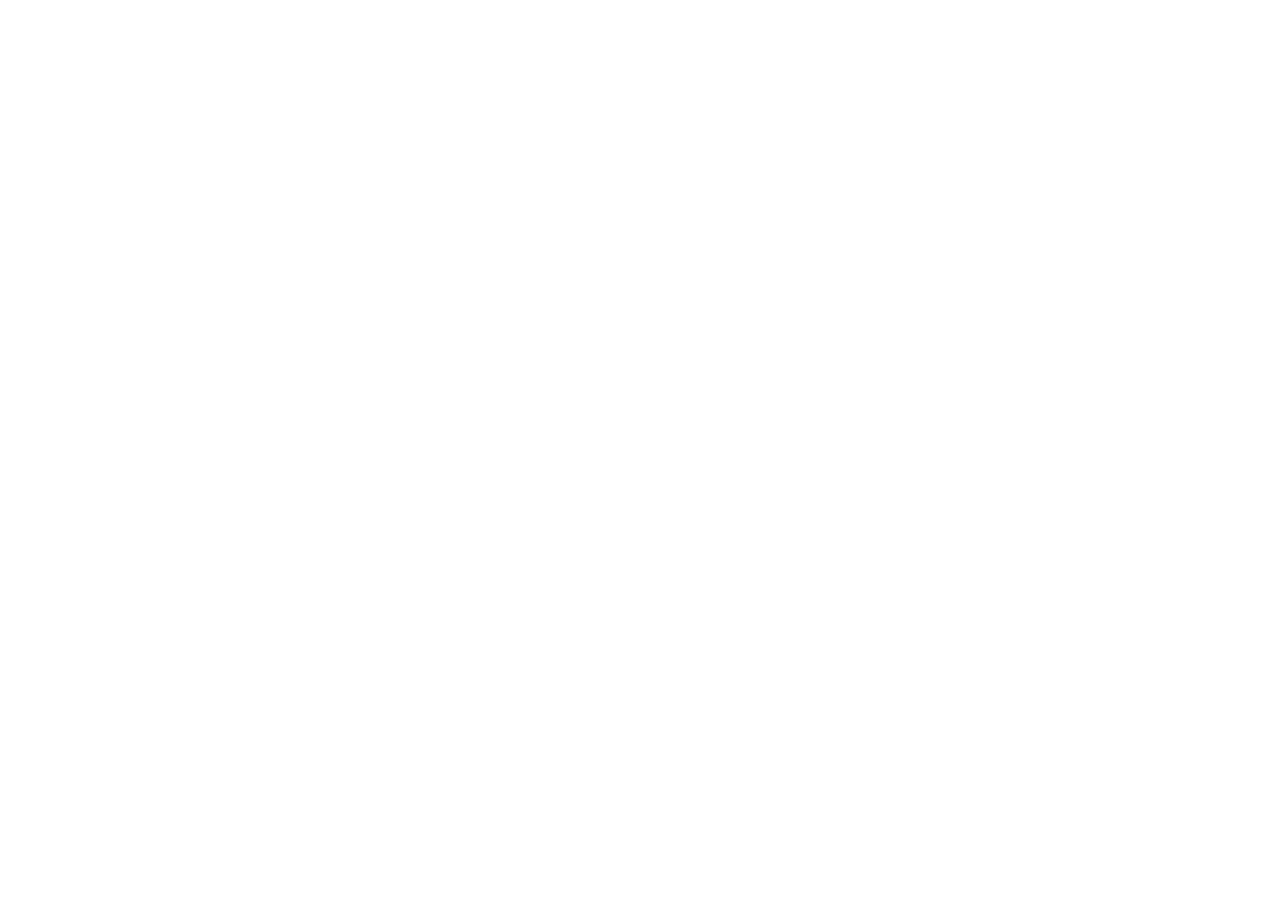
==== index.html @ 44606321 "HTML basic files" ====
<!DOCTYPE html>
<html lang="en">
<head>
    <meta charset="UTF-8">
    <meta name="viewport" content="width=device-width, initial-scale=1.0">
    <title>Document</title>
</head>
<body>
    
</body>
</html>
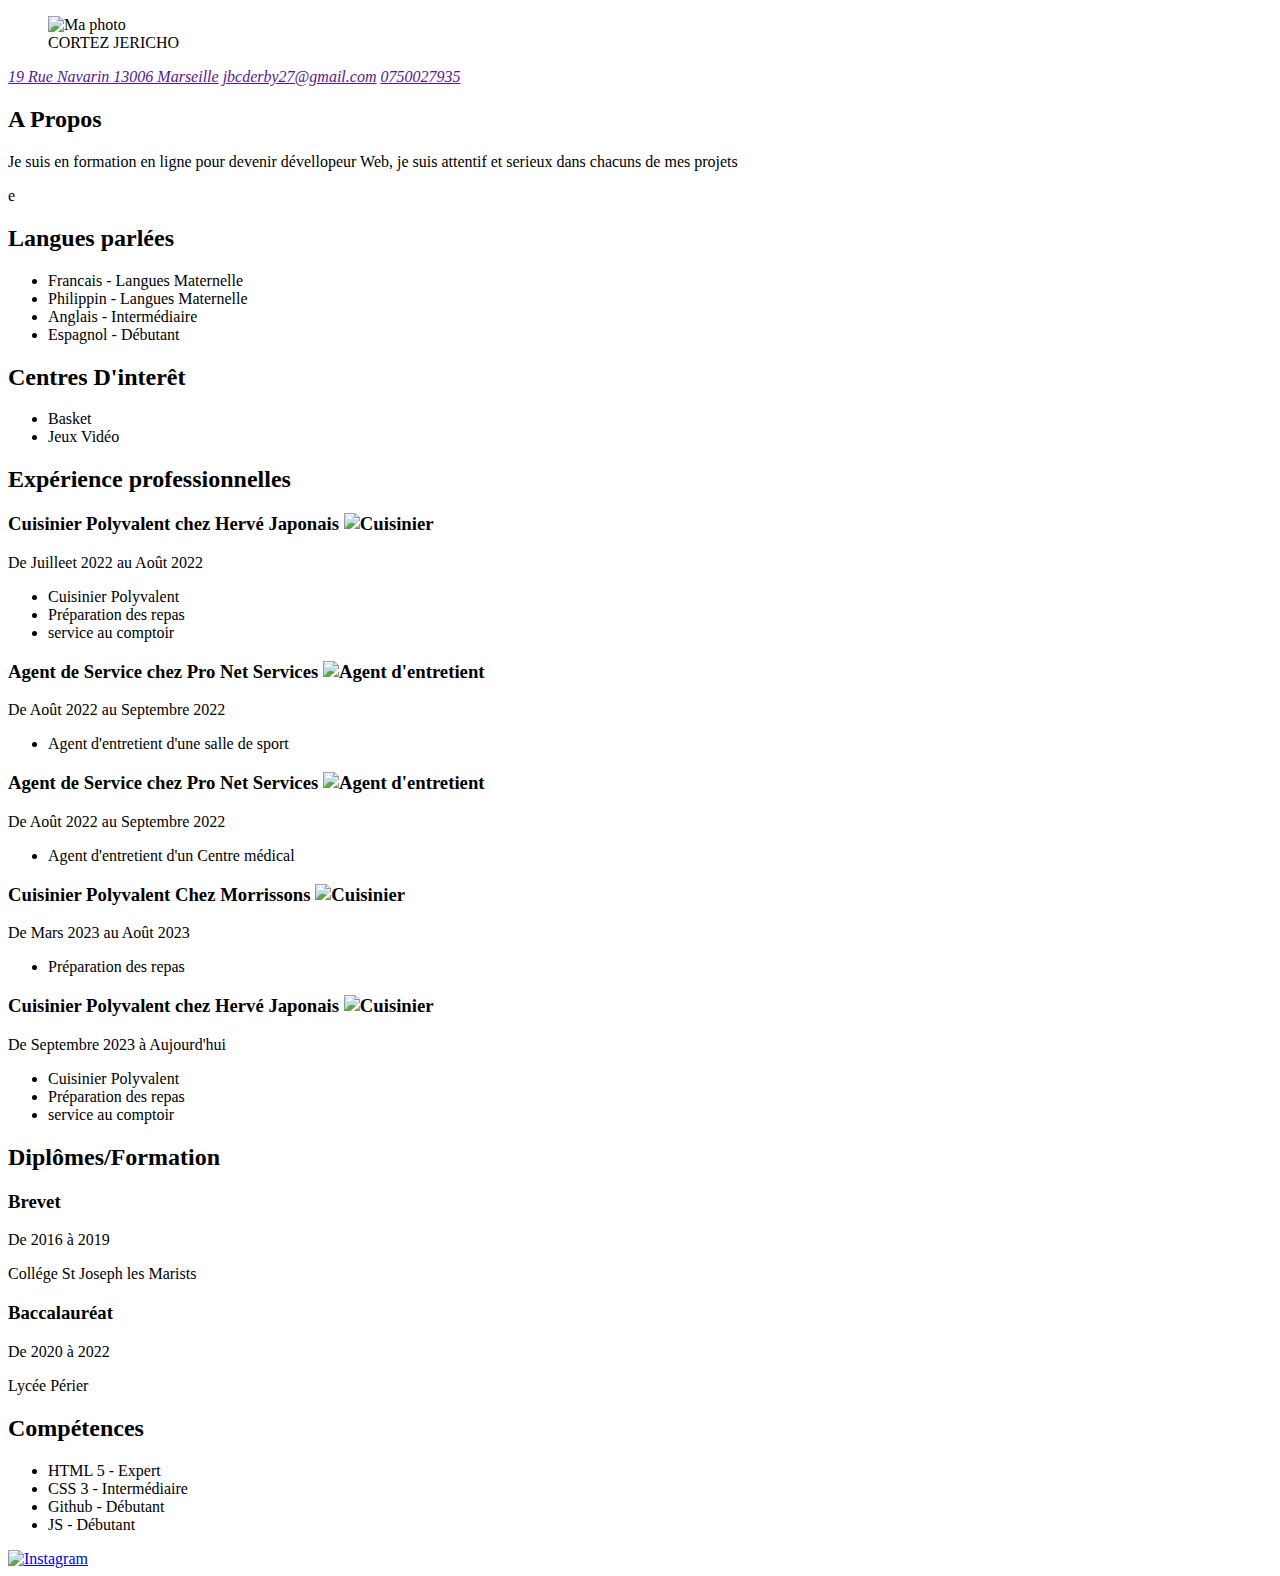
==== commit 0c255c41: "Contenu du cv" ====
--- a/index.html
+++ b/index.html
@@ -1,11 +1,105 @@
 <!DOCTYPE html>
-<html lang="en">
+<html lang="fr">
 <head>
     <meta charset="UTF-8">
     <meta name="viewport" content="width=device-width, initial-scale=1.0">
-    <title>Document</title>
+    <title>Curriculum vitae de CORTEZ Jericho</title>
+    <link rel="stylesheet" href="assets/css/style.css">
 </head>
 <body>
-    
+    <header>
+        <figure>
+            <img src="./img/photo_profil.jpg" alt="Ma photo" id="photo_profile">
+            <figcaption>CORTEZ JERICHO</figcaption>
+        </figure>
+        <address>
+            <a href="">19 Rue Navarin 13006 Marseille</a>
+            <a href="">jbcderby27@gmail.com</a>
+            <a href="">0750027935</a>
+        </address>
+    </header>
+    <main>
+        <aside>
+            <section>
+                <h2>A Propos</h2>
+                <p>Je suis en formation en ligne pour devenir dévellopeur Web, je suis attentif et serieux dans chacuns de mes projets</p>
+            </section>e
+            <section>
+                <h2>Langues parlées</h2>
+                <ul>
+                    <li>Francais - Langues Maternelle</li>
+                    <li>Philippin - Langues Maternelle</li>
+                    <li>Anglais - Intermédiaire</li>
+                    <li>Espagnol - Débutant</li>
+                </ul>
+            </section>
+            <section>
+                <h2>Centres D'interêt</h2>
+                <ul>
+                    <li>Basket</li>
+                    <li>Jeux Vidéo</li>
+                </ul>
+            </section>
+        </aside>
+        <div class="main_Experience">
+            <section>
+                <h2>Expérience professionnelles</h2>
+                    <h3>Cuisinier Polyvalent chez Hervé Japonais <img src="./img/chef_sushi.png" alt="Cuisinier" class="logo_boulot"></h3>
+                    <span>De <time datatime="2022-07">Juilleet 2022</time> au <time datatime="2022-08">Août 2022</time></span>
+                    <ul>
+                        <li>Cuisinier Polyvalent</li>
+                        <li>Préparation des repas</li>
+                        <li>service au comptoir</li>
+                    </ul>
+            </section>
+            <section>
+                <h3>Agent de Service chez Pro Net Services <img src="./img/nettoyage.png" alt="Agent d'entretient" class="logo_boulot"></h3>
+                <span>De <time datatime="2022-08">Août 2022</time> au <time datatime="2022-09">Septembre 2022</time></span>
+                <ul>
+                    <li>Agent d'entretient d'une salle de sport</li>
+                </ul>
+            </section>
+            <section>
+                <h3>Agent de Service chez Pro Net Services <img src="./img/nettoyage.png" alt="Agent d'entretient" class="logo_boulot"></h3>
+                <span>De <time datatime="2022-08">Août 2022</time> au <time datatime="2022-09">Septembre 2022</time></span>
+                <ul>
+                    <li>Agent d'entretient d'un Centre médical</li>
+                </ul>
+            </section>
+            <section>
+                <h3>Cuisinier Polyvalent Chez Morrissons <img src="./img/chef.png" alt="Cuisinier" class="logo_boulot"></h3>
+                <span>De <time datatime="2023-03">Mars 2023</time> au <time datatime="2023-08">Août 2023</time></span>
+                <ul>
+                    <li>Préparation des repas</li>
+                </ul>
+            </section>
+            <section>
+                <h3>Cuisinier Polyvalent chez Hervé Japonais <img src="./img/chef_sushi.png" alt="Cuisinier" class="logo_boulot"></h3>
+                <span>De <time datatime="2023-09">Septembre 2023</time> à Aujourd'hui</span>
+                <ul>
+                    <li>Cuisinier Polyvalent</li>
+                    <li>Préparation des repas</li>
+                    <li>service au comptoir</li>
+                </ul>
+            </section>
+            <h2>Diplômes/Formation</h2>
+            <h3>Brevet</h3>
+                <span>De <time datatime="2016">2016</time> à <time datatime="2019">2019</time></span>
+                <p>Collége St Joseph les Marists</p>
+            <h3>Baccalauréat</h3>
+            <span>De <time datatime="2020">2020</time> à <time datatime="2022">2022</time></span>
+                <p>Lycée Périer</p>
+            <h2>Compétences</h2>
+                <ul>
+                    <li>HTML 5 - Expert</li>
+                    <li>CSS 3 - Intermédiaire</li>
+                    <li>Github - Débutant</li>
+                    <li>JS - Débutant</li>
+                </ul>
+        </div>
+    </main>
+    <footer>
+        <a href="https://www.instagram.com/jericho.cortez/"><img class="logo_reseau" src="./img/instagram.png" alt="Instagram"></a>
+    </footer>
 </body>
 </html>--- a/assets/css/style.css
+++ b/assets/css/style.css
@@ -0,0 +1,13 @@
+.lato-regular {
+    font-family: "Lato", sans-serif;
+    font-weight: 400;
+    font-style: normal;
+  }
+
+.raleway{
+    font-family: "Raleway", sans-serif;
+    font-optical-sizing: auto;
+    font-weight: 500;
+    font-style: normal;
+  }
+
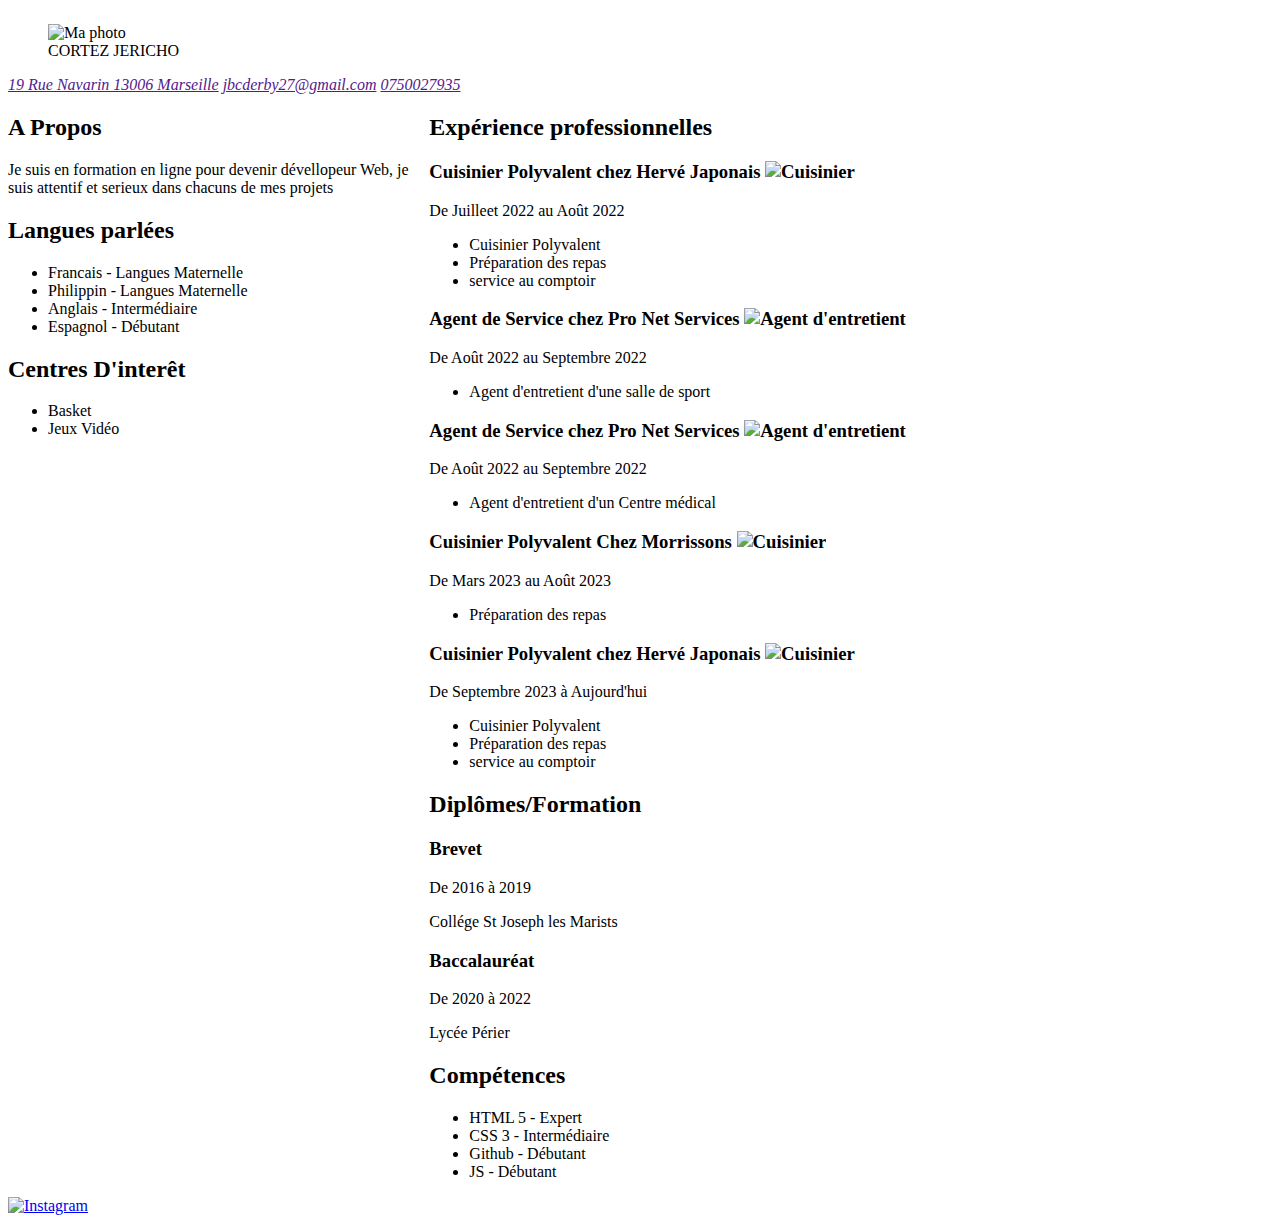
==== commit 89f9cbc1: "contenue de la page" ====
--- a/index.html
+++ b/index.html
@@ -23,7 +23,7 @@
             <section>
                 <h2>A Propos</h2>
                 <p>Je suis en formation en ligne pour devenir dévellopeur Web, je suis attentif et serieux dans chacuns de mes projets</p>
-            </section>e
+            </section>
             <section>
                 <h2>Langues parlées</h2>
                 <ul>
--- a/assets/css/style.css
+++ b/assets/css/style.css
@@ -11,3 +11,13 @@
     font-style: normal;
   }
 
+body{
+    display: flex;
+    flex-direction: column;
+}
+
+main{
+    display: grid;
+    grid-template-columns: 1fr 2fr;
+}
+
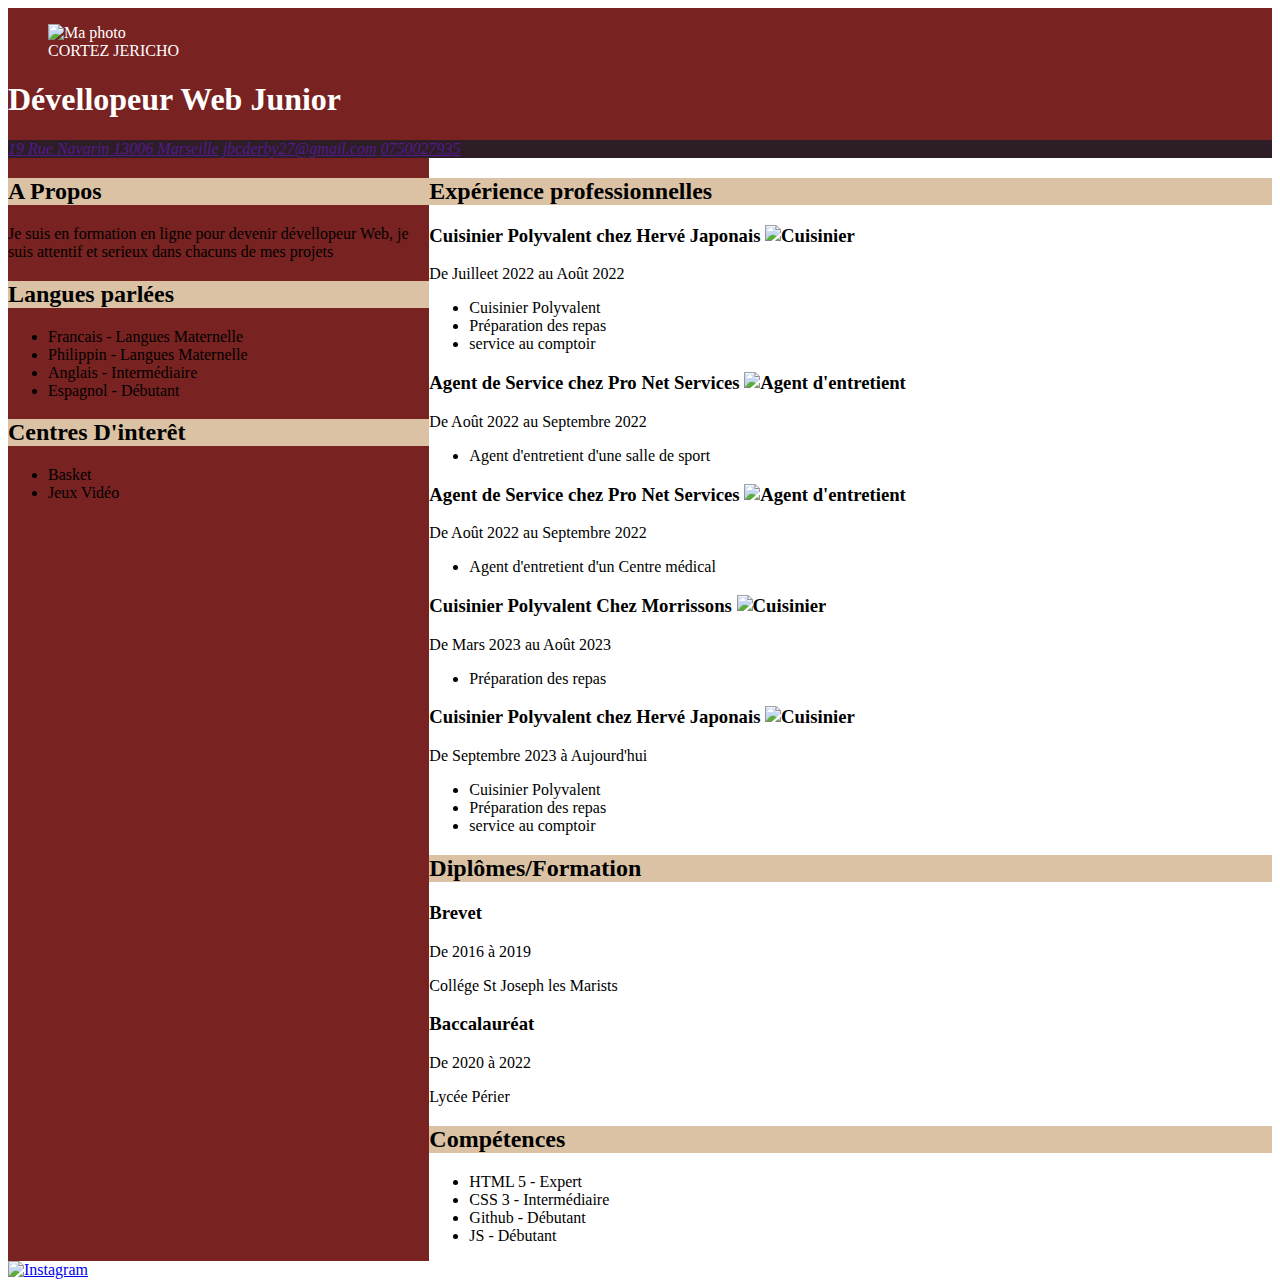
==== commit fe31d5eb: "ajout du métier" ====
--- a/index.html
+++ b/index.html
@@ -12,6 +12,7 @@
             <img src="./img/photo_profil.jpg" alt="Ma photo" id="photo_profile">
             <figcaption>CORTEZ JERICHO</figcaption>
         </figure>
+        <h1>Dévellopeur Web Junior</h1>
         <address>
             <a href="">19 Rue Navarin 13006 Marseille</a>
             <a href="">jbcderby27@gmail.com</a>
--- a/assets/css/style.css
+++ b/assets/css/style.css
@@ -16,8 +16,24 @@
     flex-direction: column;
 }
 
+header{
+    background-color: #782221;
+    color: white;
+}
+
+header address{
+    background-color: #2c1d27;
+}
+
 main{
     display: grid;
     grid-template-columns: 1fr 2fr;
 }
 
+aside{
+    background-color: #782221;
+}
+
+h2{
+    background-color: #dbc2a4;
+}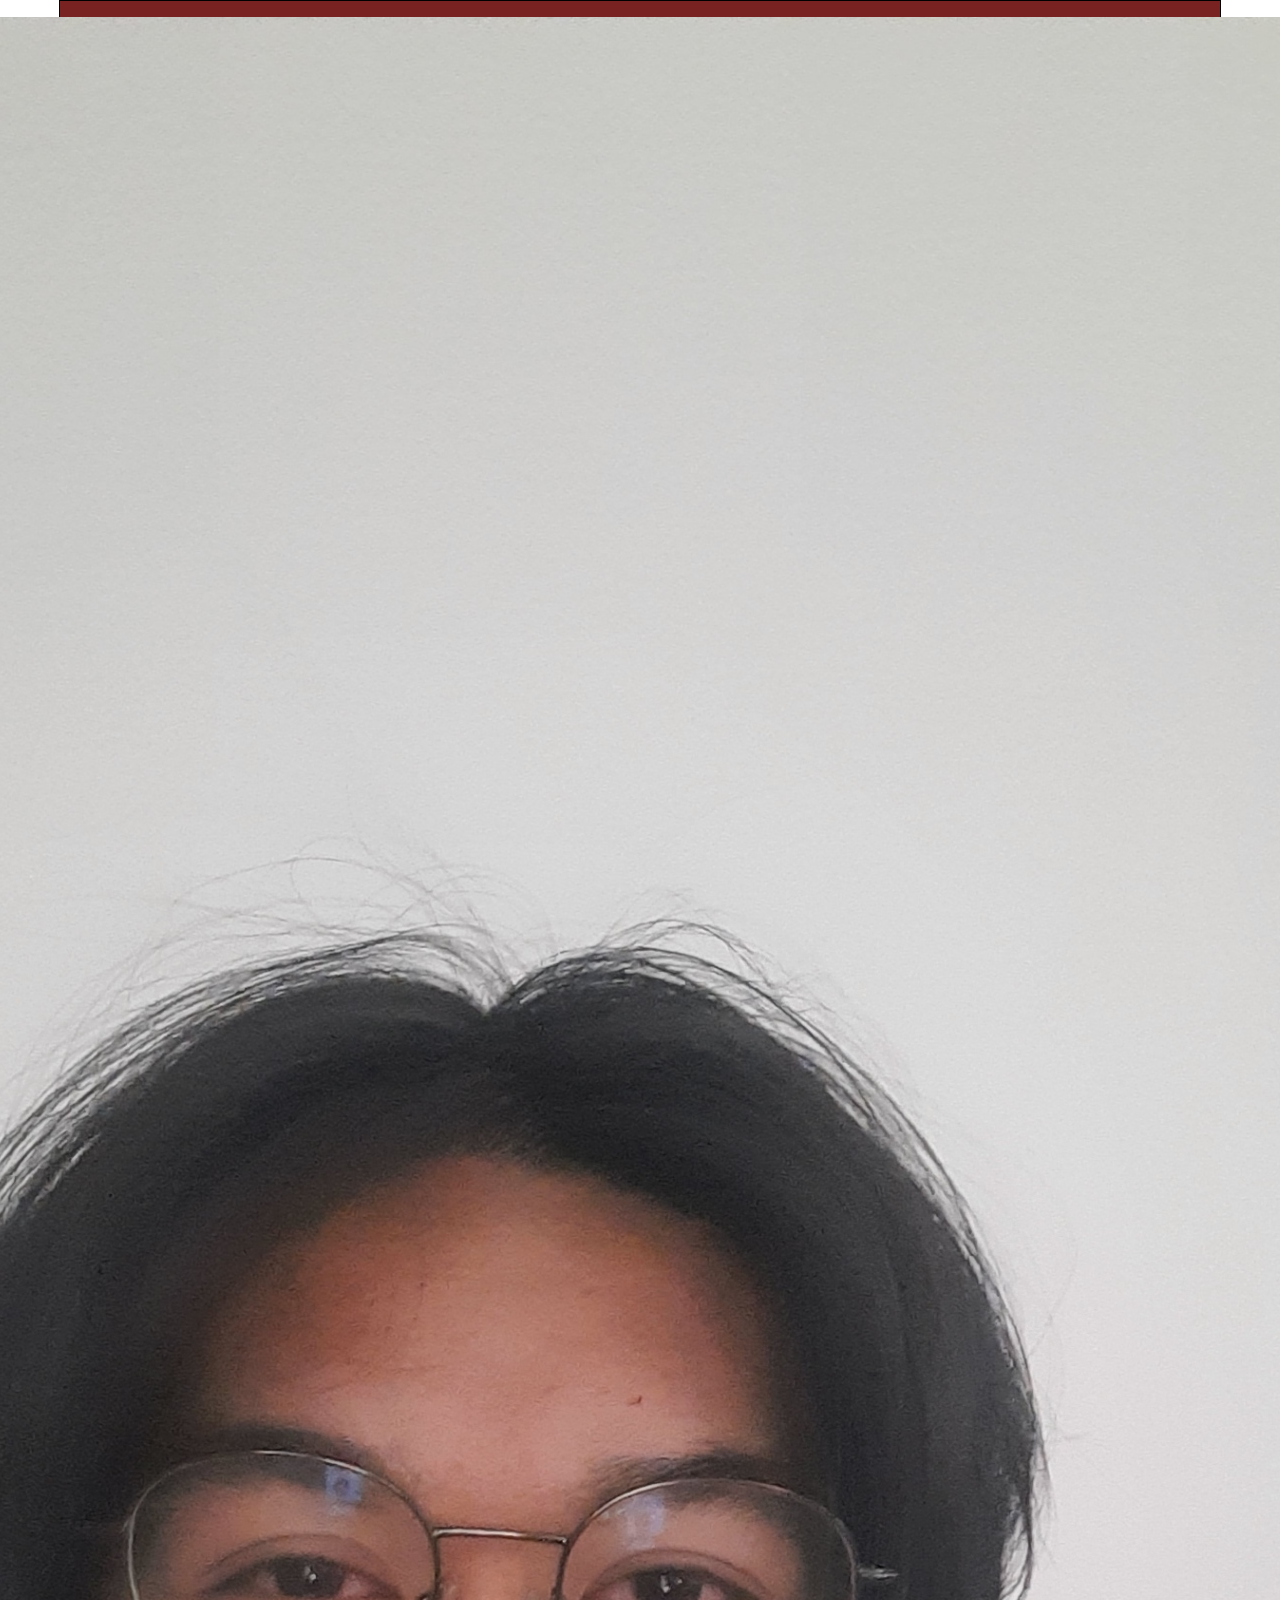
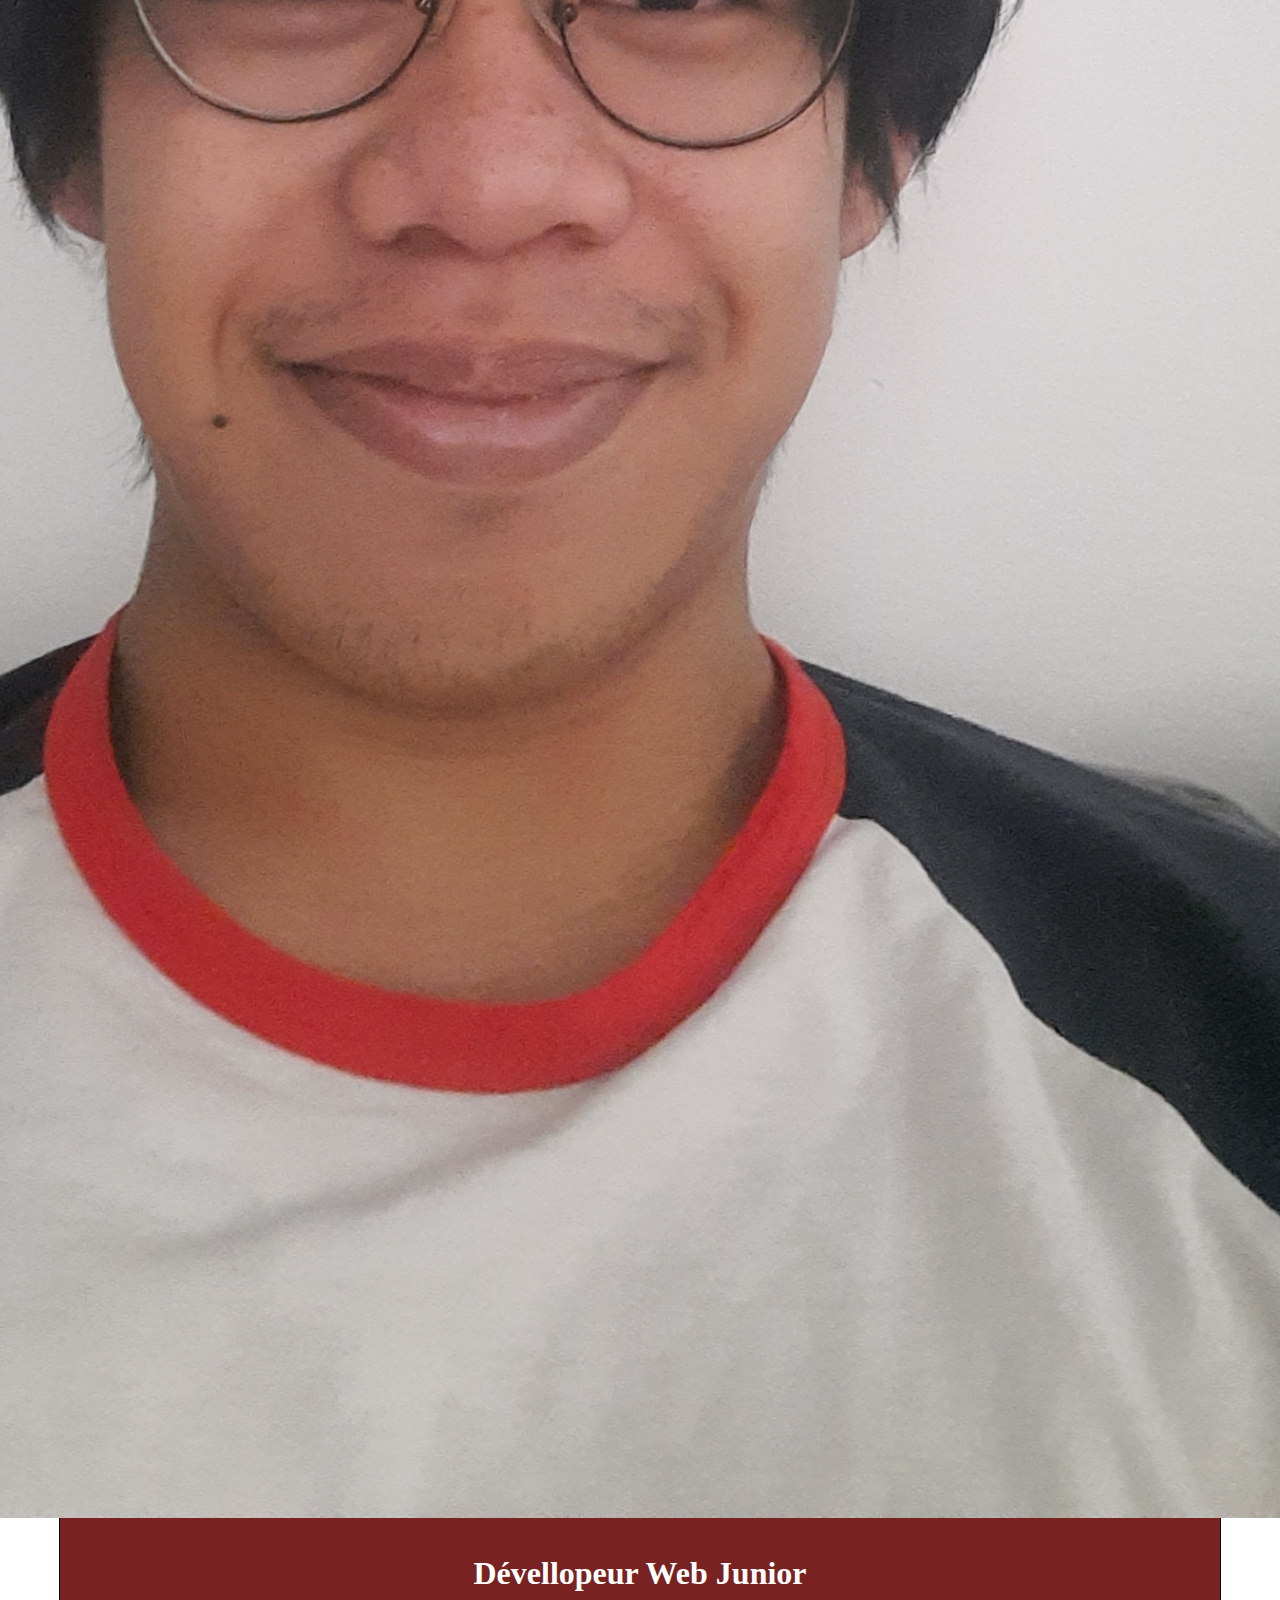
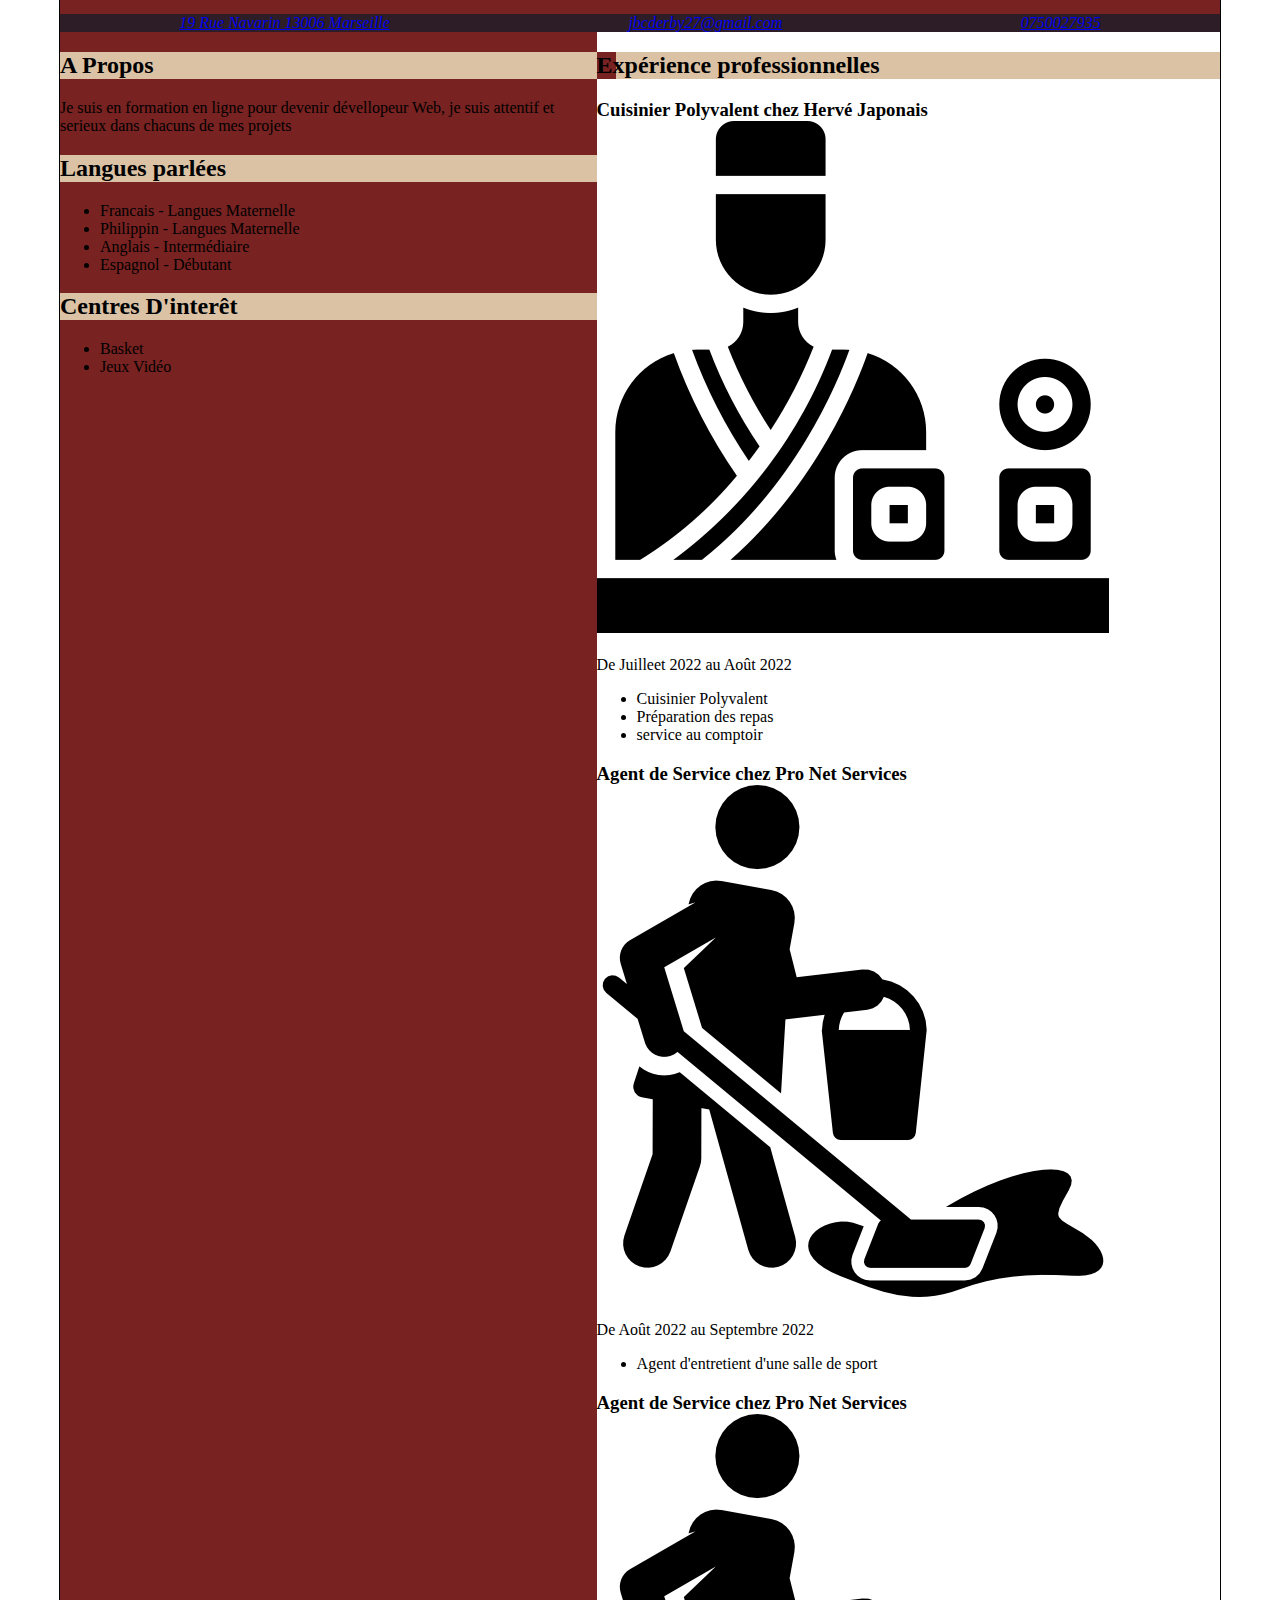
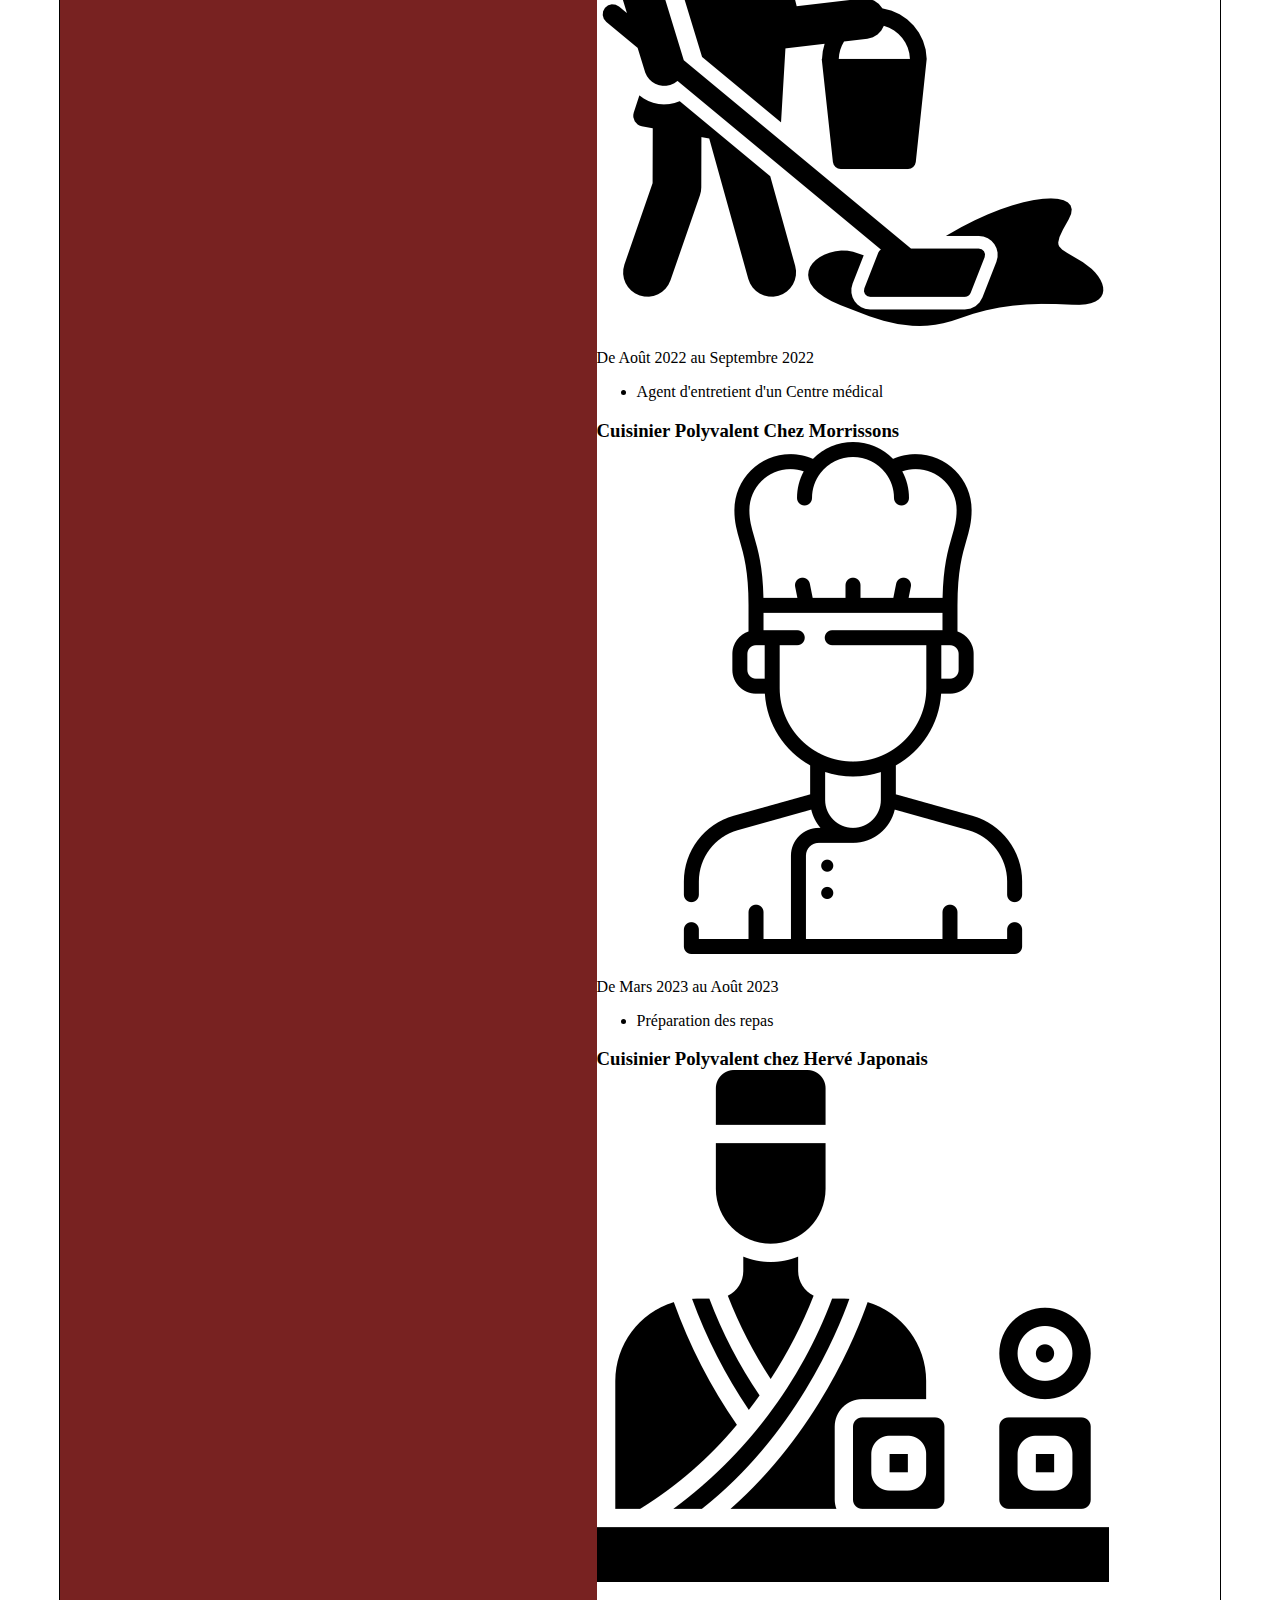
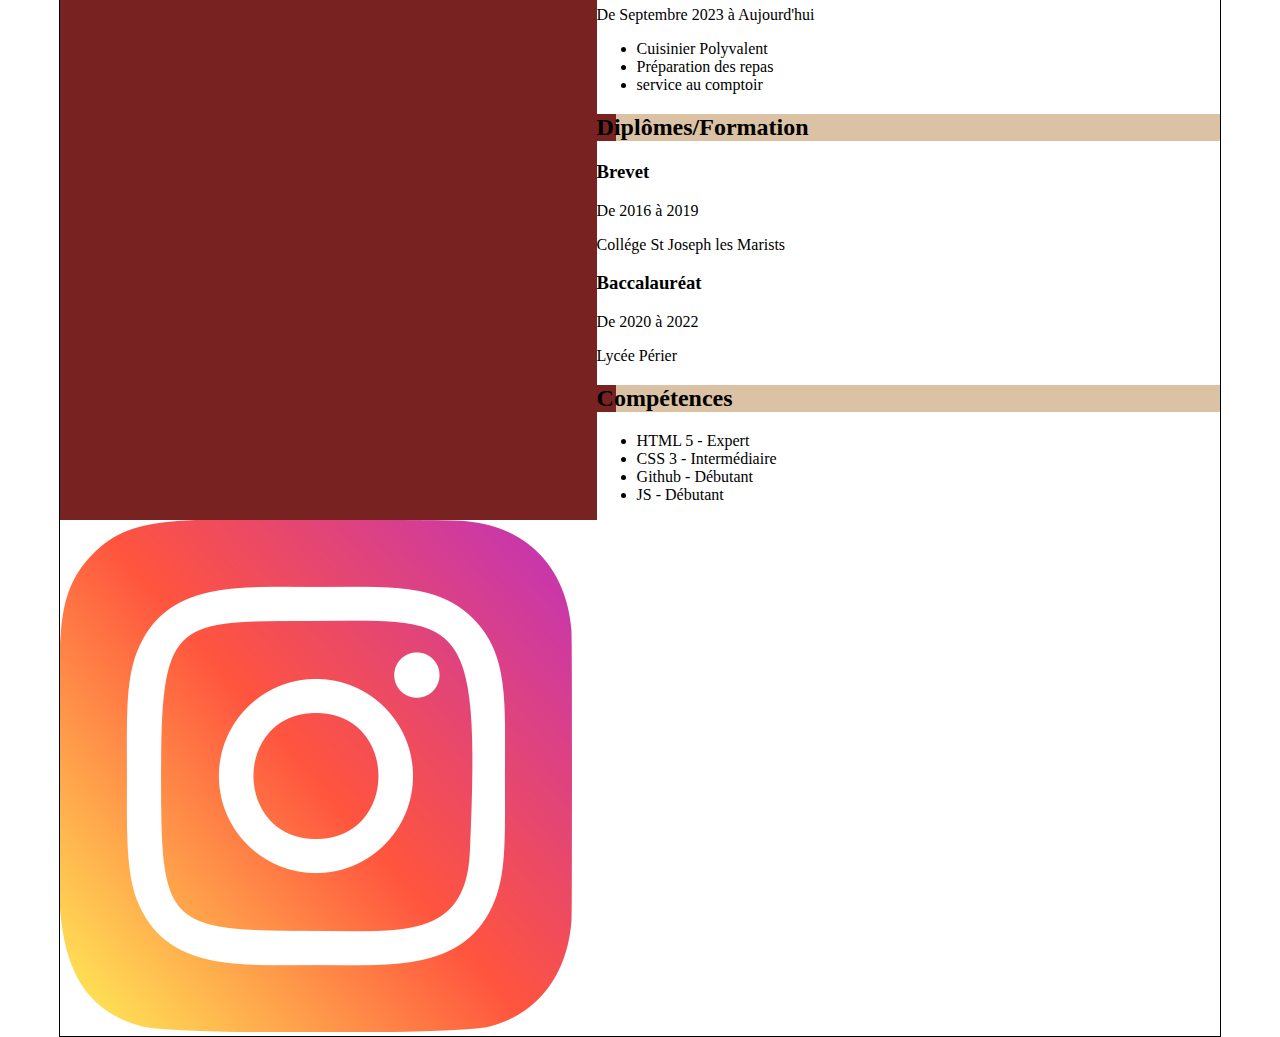
==== commit fae55bc1: "Nouvelle Structure" ====
--- a/index.html
+++ b/index.html
@@ -14,32 +14,38 @@
         </figure>
         <h1>Dévellopeur Web Junior</h1>
         <address>
-            <a href="">19 Rue Navarin 13006 Marseille</a>
-            <a href="">jbcderby27@gmail.com</a>
-            <a href="">0750027935</a>
+            <a href="https://www.google.com/maps/place/19+Rue+Navarin,+13006+Marseille/@43.2900135,5.3882121,17z/data=!3m1!4b1!4m6!3m5!1s0x12c9c0a5fa314929:0x600d3ad49507cc40!8m2!3d43.2900135!4d5.3882121!16s%2Fg%2F11c5j50zrz?entry=ttu">19 Rue Navarin 13006 Marseille</a>
+            <a href="mailto:jbcderby27@gmail.com">jbcderby27@gmail.com</a>
+            <a href="tel:0750027935">0750027935</a>
         </address>
     </header>
     <main>
         <aside>
             <section>
-                <h2>A Propos</h2>
-                <p>Je suis en formation en ligne pour devenir dévellopeur Web, je suis attentif et serieux dans chacuns de mes projets</p>
+                <div class="A_Propos">
+                    <h2>A Propos</h2>
+                    <p>Je suis en formation en ligne pour devenir dévellopeur Web, je suis attentif et serieux dans chacuns de mes projets</p>
+                </div>
             </section>
             <section>
-                <h2>Langues parlées</h2>
-                <ul>
-                    <li>Francais - Langues Maternelle</li>
-                    <li>Philippin - Langues Maternelle</li>
-                    <li>Anglais - Intermédiaire</li>
-                    <li>Espagnol - Débutant</li>
-                </ul>
+                <div class="Langues">
+                    <h2>Langues parlées</h2>
+                    <ul>
+                        <li>Francais - Langues Maternelle</li>
+                        <li>Philippin - Langues Maternelle</li>
+                        <li>Anglais - Intermédiaire</li>
+                        <li>Espagnol - Débutant</li>
+                    </ul>
+                </div>
             </section>
             <section>
-                <h2>Centres D'interêt</h2>
-                <ul>
-                    <li>Basket</li>
-                    <li>Jeux Vidéo</li>
-                </ul>
+                <div class="Interet">
+                    <h2>Centres D'interêt</h2>
+                    <ul>
+                        <li>Basket</li>
+                        <li>Jeux Vidéo</li>
+                    </ul>
+                </div>
             </section>
         </aside>
         <div class="main_Experience">
--- a/assets/css/style.css
+++ b/assets/css/style.css
@@ -1,6 +1,6 @@
 .lato-regular {
     font-family: "Lato", sans-serif;
-    font-weight: 400;
+    font-weight: 500;
     font-style: normal;
   }
 
@@ -9,31 +9,49 @@
     font-optical-sizing: auto;
     font-weight: 500;
     font-style: normal;
-  }
+}
 
 body{
-    display: flex;
-    flex-direction: column;
+    width: 1160px;
+    margin: 0 auto;
+    border: solid black 1px;
 }
 
 header{
+    display: flex;
+    flex-direction: column;
     background-color: #782221;
     color: white;
 }
+header h1{
+    display: flex;
+    justify-content: center;
+}
+figure{
+    display: flex;
+    justify-content: center;
+}
 
-header address{
+address{
     background-color: #2c1d27;
+    display:flex;
+    justify-content: space-around;
 }
 
 main{
-    display: grid;
-    grid-template-columns: 1fr 2fr;
+    display: flex;
 }
 
 aside{
     background-color: #782221;
+    flex-wrap: wrap;
 }
 
 h2{
     background-color: #dbc2a4;
-}+}
+
+.main_Experience h2{
+    background:linear-gradient(to right,#782221 3%,#dbc2a4 1%);
+}
+
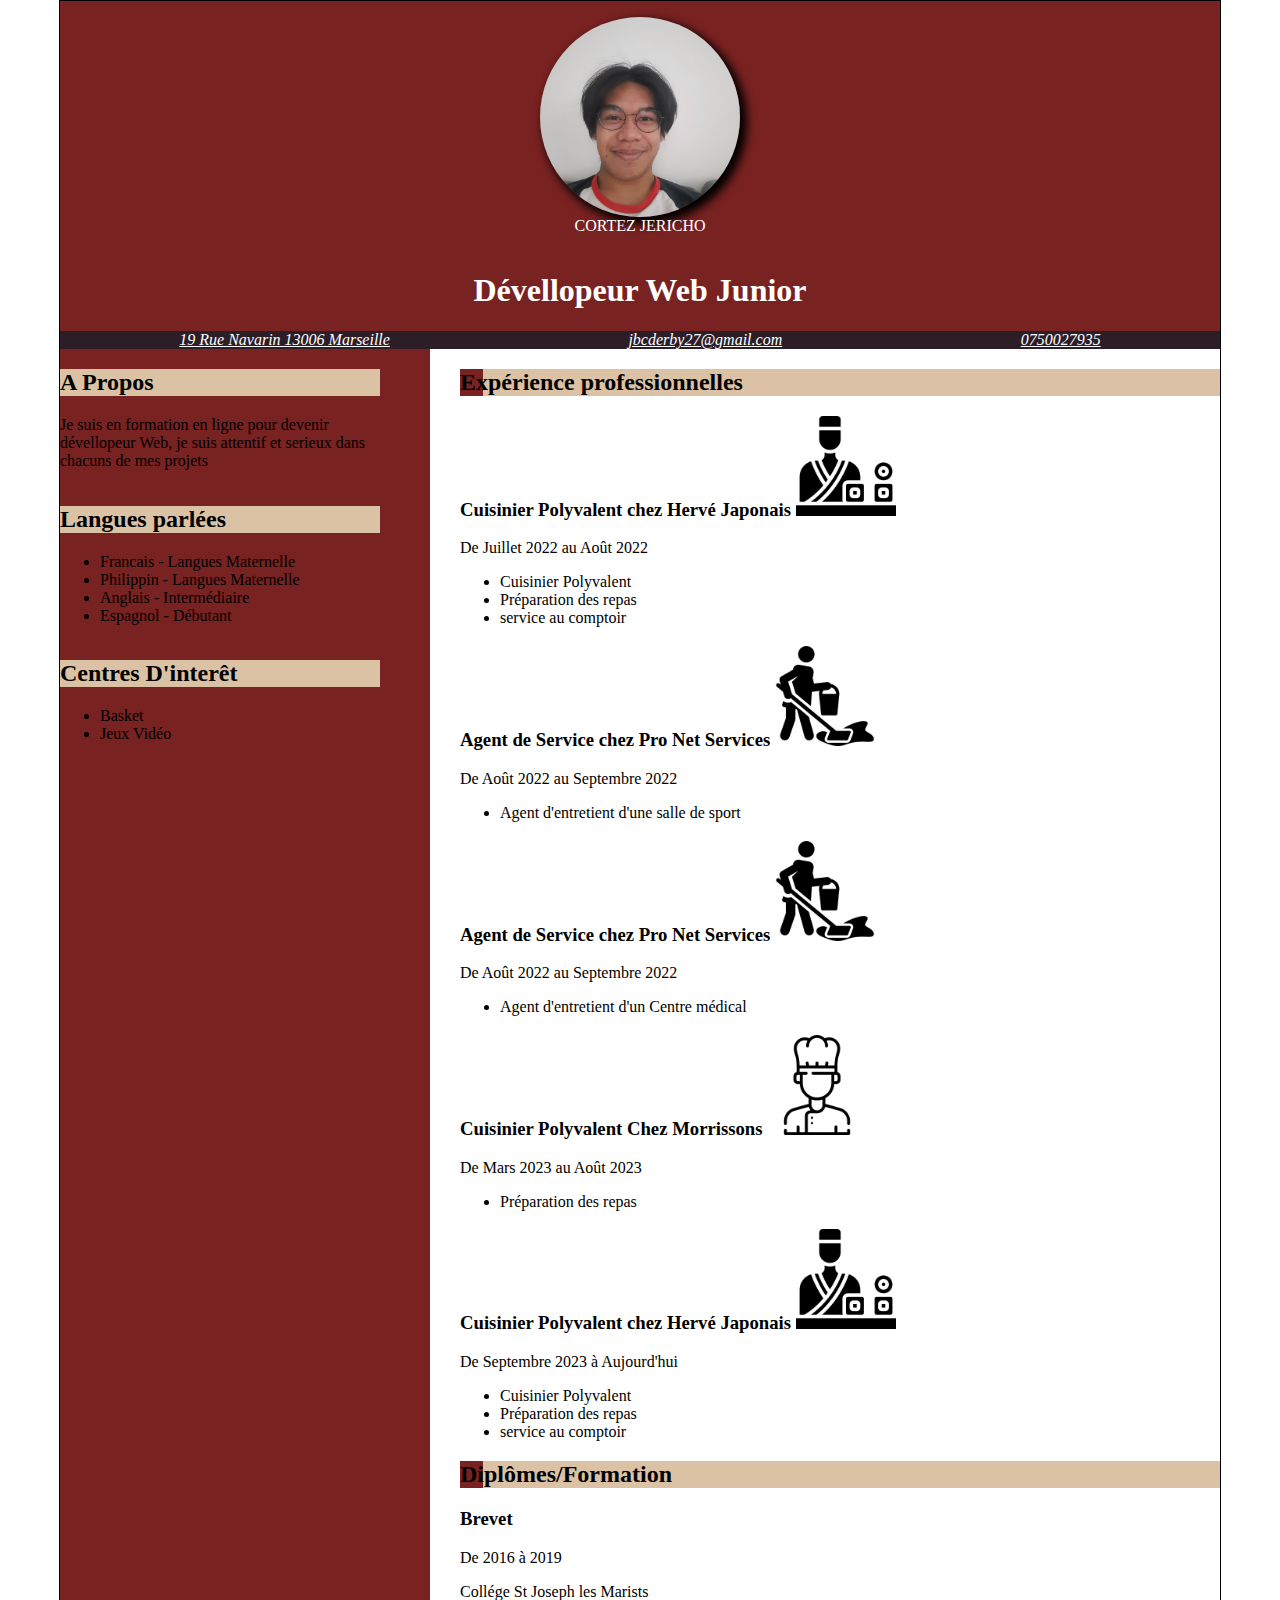
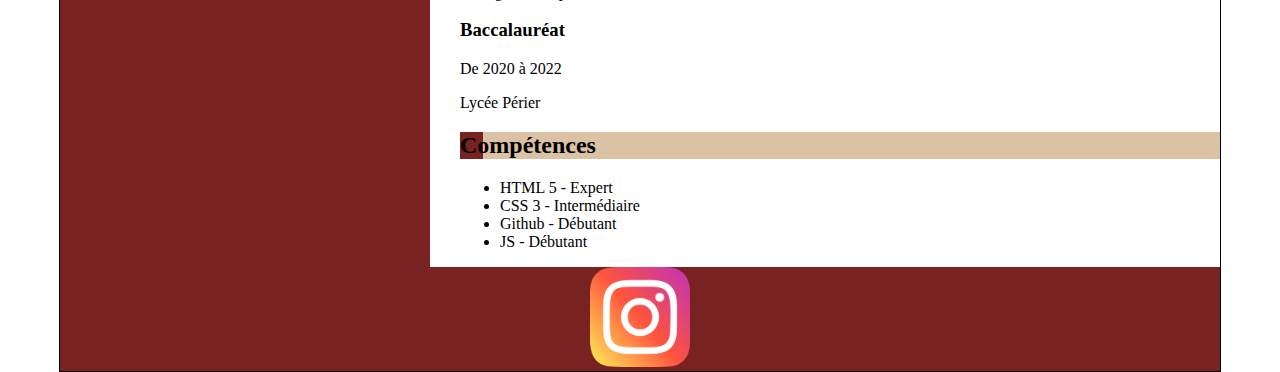
==== commit 478fd5b7: "version final index" ====
--- a/index.html
+++ b/index.html
@@ -52,7 +52,7 @@
             <section>
                 <h2>Expérience professionnelles</h2>
                     <h3>Cuisinier Polyvalent chez Hervé Japonais <img src="./img/chef_sushi.png" alt="Cuisinier" class="logo_boulot"></h3>
-                    <span>De <time datatime="2022-07">Juilleet 2022</time> au <time datatime="2022-08">Août 2022</time></span>
+                    <span>De <time datetime="2022-07">Juillet 2022</time> au <time datetime="2022-08">Août 2022</time></span>
                     <ul>
                         <li>Cuisinier Polyvalent</li>
                         <li>Préparation des repas</li>
@@ -61,28 +61,28 @@
             </section>
             <section>
                 <h3>Agent de Service chez Pro Net Services <img src="./img/nettoyage.png" alt="Agent d'entretient" class="logo_boulot"></h3>
-                <span>De <time datatime="2022-08">Août 2022</time> au <time datatime="2022-09">Septembre 2022</time></span>
+                <span>De <time datetime="2022-08">Août 2022</time> au <time datetime="2022-09">Septembre 2022</time></span>
                 <ul>
                     <li>Agent d'entretient d'une salle de sport</li>
                 </ul>
             </section>
             <section>
                 <h3>Agent de Service chez Pro Net Services <img src="./img/nettoyage.png" alt="Agent d'entretient" class="logo_boulot"></h3>
-                <span>De <time datatime="2022-08">Août 2022</time> au <time datatime="2022-09">Septembre 2022</time></span>
+                <span>De <time datetime="2022-08">Août 2022</time> au <time datetime="2022-09">Septembre 2022</time></span>
                 <ul>
                     <li>Agent d'entretient d'un Centre médical</li>
                 </ul>
             </section>
             <section>
                 <h3>Cuisinier Polyvalent Chez Morrissons <img src="./img/chef.png" alt="Cuisinier" class="logo_boulot"></h3>
-                <span>De <time datatime="2023-03">Mars 2023</time> au <time datatime="2023-08">Août 2023</time></span>
+                <span>De <time datetime="2023-03">Mars 2023</time> au <time datetime="2023-08">Août 2023</time></span>
                 <ul>
                     <li>Préparation des repas</li>
                 </ul>
             </section>
             <section>
                 <h3>Cuisinier Polyvalent chez Hervé Japonais <img src="./img/chef_sushi.png" alt="Cuisinier" class="logo_boulot"></h3>
-                <span>De <time datatime="2023-09">Septembre 2023</time> à Aujourd'hui</span>
+                <span>De <time datetime="2023-09">Septembre 2023</time> à Aujourd'hui</span>
                 <ul>
                     <li>Cuisinier Polyvalent</li>
                     <li>Préparation des repas</li>
@@ -91,10 +91,10 @@
             </section>
             <h2>Diplômes/Formation</h2>
             <h3>Brevet</h3>
-                <span>De <time datatime="2016">2016</time> à <time datatime="2019">2019</time></span>
+                <span>De <time datetime="2016">2016</time> à <time datetime="2019">2019</time></span>
                 <p>Collége St Joseph les Marists</p>
             <h3>Baccalauréat</h3>
-            <span>De <time datatime="2020">2020</time> à <time datatime="2022">2022</time></span>
+            <span>De <time datetime="2020">2020</time> à <time datetime="2022">2022</time></span>
                 <p>Lycée Périer</p>
             <h2>Compétences</h2>
                 <ul>
--- a/assets/css/style.css
+++ b/assets/css/style.css
@@ -23,11 +23,22 @@
     background-color: #782221;
     color: white;
 }
+
+figure{
+    display: flex;
+    flex-direction: column;
+    align-items: center;
+}
+
+header figure img{
+    width: 200px;
+    height: 200px;
+    object-fit: cover;
+    border-radius: 100%;
+    box-shadow:5px 5px 10px 2px black;
+}
+
 header h1{
-    display: flex;
-    justify-content: center;
-}
-figure{
     display: flex;
     justify-content: center;
 }
@@ -38,20 +49,53 @@
     justify-content: space-around;
 }
 
+address a{
+    color: white;
+}
 main{
     display: flex;
+    gap: 30px;
 }
 
 aside{
+    display: flex;
+    flex-direction: column;
     background-color: #782221;
     flex-wrap: wrap;
+    width: 400px;
 }
 
+.A_Propos{
+    margin-right: 50px;
+}
+
+.Langues{
+    margin-right: 50px;
+}
+
+.Interet{
+    margin-right: 50px;
+}
 h2{
+
     background-color: #dbc2a4;
 }
 
+h3 img{
+    width: 100px;
+}
+
 .main_Experience h2{
+    width: 760px;
     background:linear-gradient(to right,#782221 3%,#dbc2a4 1%);
 }
 
+footer{
+    background-color: #782221;
+    display: flex;
+    justify-content: center;
+}
+
+footer img{
+    width: 100px;
+}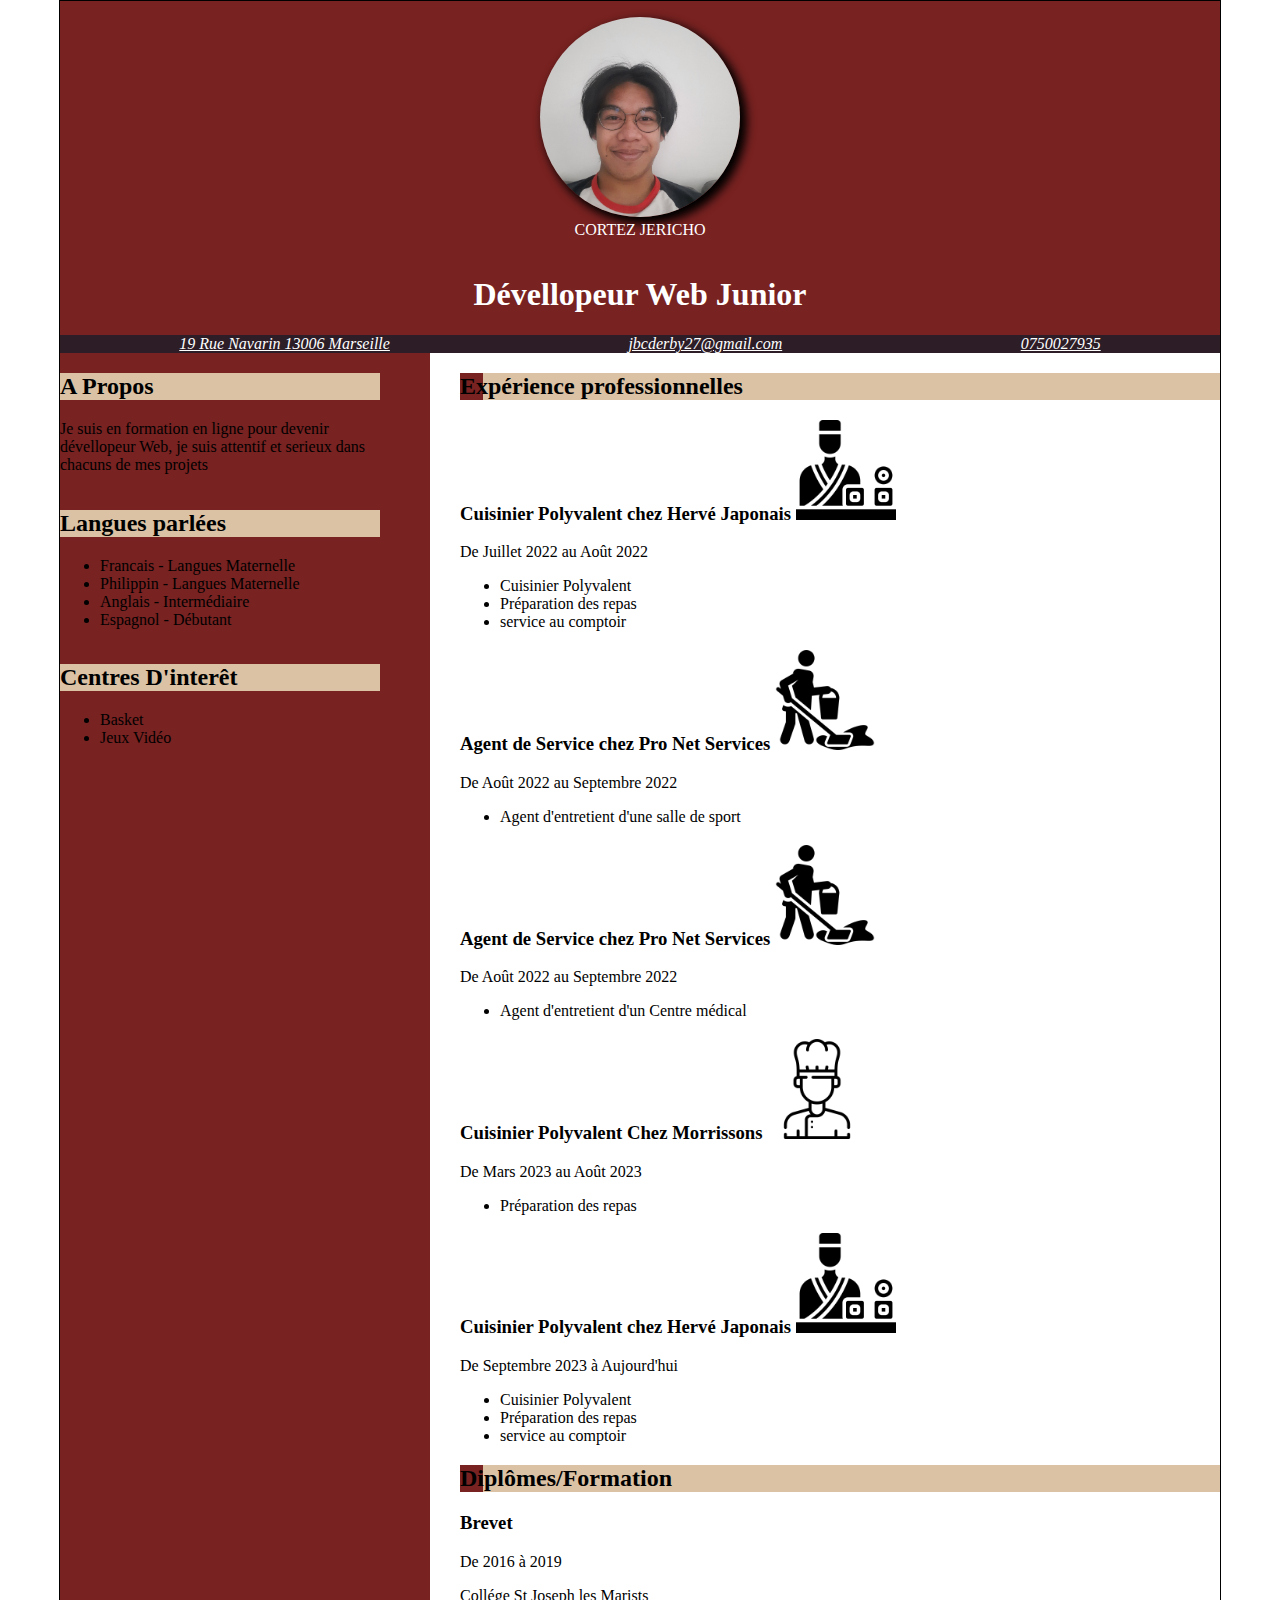
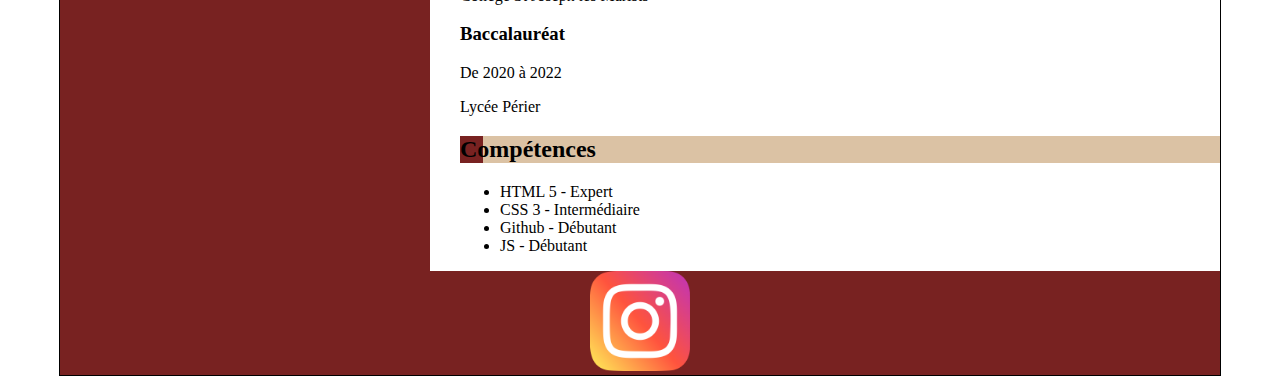
==== commit 77373824: "Version final du cv" ====
--- a/index.html
+++ b/index.html
@@ -9,7 +9,7 @@
 <body>
     <header>
         <figure>
-            <img src="./img/photo_profil.jpg" alt="Ma photo" id="photo_profile">
+            <a href="/mon_image.html"><img src="./img/photo_profil.jpg" alt="Ma photo" id="photo_profile"></a>
             <figcaption>CORTEZ JERICHO</figcaption>
         </figure>
         <h1>Dévellopeur Web Junior</h1>
--- a/assets/css/style.css
+++ b/assets/css/style.css
@@ -28,6 +28,10 @@
     display: flex;
     flex-direction: column;
     align-items: center;
+}
+
+figure img:hover{
+    cursor: zoom-in;
 }
 
 header figure img{
@@ -98,4 +102,8 @@
 
 footer img{
     width: 100px;
+}
+
+footer a:hover{
+    opacity: 80%;
 }